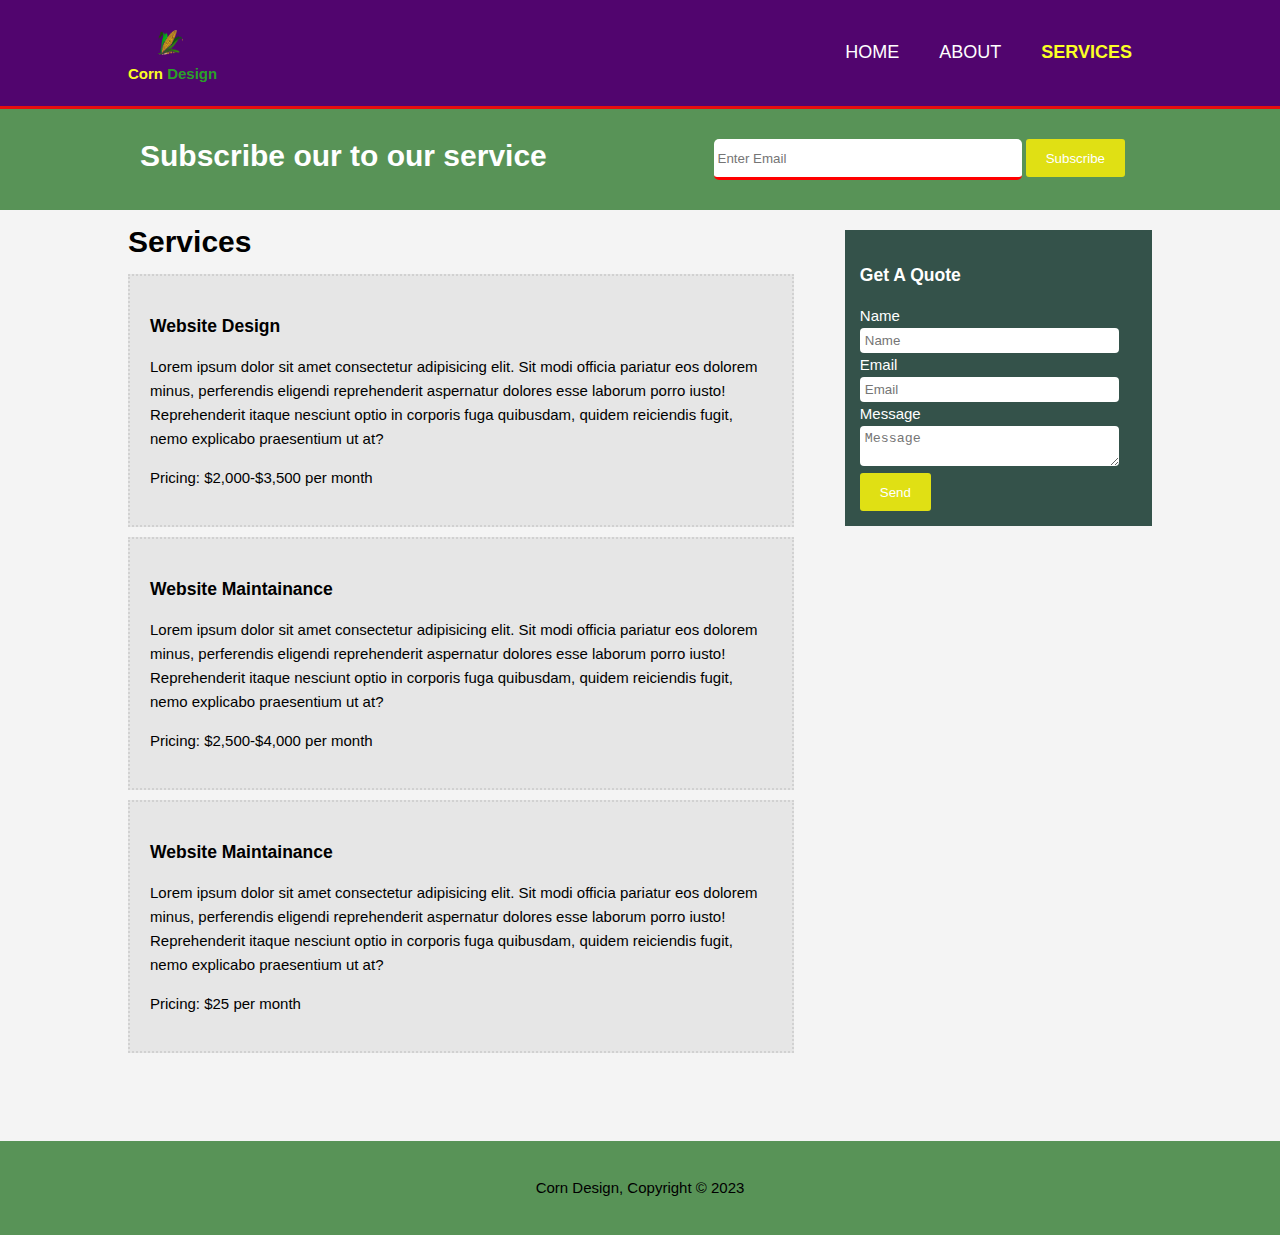
==== corn/services.html @ bcb7708a "complted web design corn" ====
<!DOCTYPE html>
<html lang="en">
<head>
    <meta charset="UTF-8">
    <meta name="viewport" content="width=device-width, initial-scale=1.0">
    <meta name="description" content="Affordable and Professional Web Design">
    <meta name="keywords" content="web design, web site design, web developer">
    <meta name="author" content="Ahsanul Houqe">
    <title>Services</title>
    <link rel="shortcut icon" href="./img/cornIcon.png" type="image/x-icon">
    <link rel="stylesheet" href="./css/style.css">
</head>
<body>
    
    <header>
        <div class="container">
            <div id="branding">
                <img src="./img/cornIcon.png" width="25px" height="25px" alt="homeicon"><br>
                <span class="highlight">Corn </span> <span class="secondHighlight">Design</span>
            </div>

            <nav>
                <ul>
                    <li><a href="index.html">Home</a></li>
                    <li><a href="about.html">About</a></li>
                    <li class="current"><a href="services.html">Services</a></li>
                </ul>
            </nav>
        </div>
    </header>

    <section id="newsletter">
        <div class="container">
            <h1>Subscribe our to our service</h1>
            <form action="#" class="my-form">
                <input type="email" name="" id="" placeholder="Enter Email">
                <button type="submit" class="button_1" >Subscribe</button>
            </form>
        </div>
    </section>

    <section id="main">
        <div class="container">
           <article id="main-col">
            <h1 class="page-title">Services</h1>
            <ul id="services">
                <li>
                    <h3>Website Design</h3>
                    <p>Lorem ipsum dolor sit amet consectetur adipisicing elit. Sit modi officia pariatur eos dolorem minus, perferendis eligendi reprehenderit aspernatur dolores esse laborum porro iusto! Reprehenderit itaque nesciunt optio in corporis fuga quibusdam, quidem reiciendis fugit, nemo explicabo praesentium ut at?</p>
                    <p>Pricing: $2,000-$3,500 per month</p>
                </li>

                <li>
                    <h3>Website Maintainance</h3>
                    <p>Lorem ipsum dolor sit amet consectetur adipisicing elit. Sit modi officia pariatur eos dolorem minus, perferendis eligendi reprehenderit aspernatur dolores esse laborum porro iusto! Reprehenderit itaque nesciunt optio in corporis fuga quibusdam, quidem reiciendis fugit, nemo explicabo praesentium ut at?</p>
                    <p>Pricing: $2,500-$4,000 per month</p>
                </li>

                <li>
                    <h3>Website Maintainance</h3>
                    <p>Lorem ipsum dolor sit amet consectetur adipisicing elit. Sit modi officia pariatur eos dolorem minus, perferendis eligendi reprehenderit aspernatur dolores esse laborum porro iusto! Reprehenderit itaque nesciunt optio in corporis fuga quibusdam, quidem reiciendis fugit, nemo explicabo praesentium ut at?</p>
                    <p>Pricing: $25 per month</p>
                </li>
            </ul>
           </article>
           <aside id="sidebar">
            <div class="dark">
                <h3>Get A Quote</h3>
                <form action="#" class="quote">
                    <div class="form-group">
                        <label>Name</label><br>
                        <input type="text" name="" id="" placeholder="Name">
                    </div>

                    <div class="form-group">
                        <label>Email</label><br>
                        <input type="text" name="" id="" placeholder="Email">
                    </div>

                    <div class="form-group">
                        <label>Message</label><br>
                        <textarea name="" id="" placeholder="Message"></textarea>
                    </div>

                    <button class="button_1" type="submit">Send</button>
                </form>
            </div>
           </aside>
        </div>
    </section>

    <footer>
        <p>Corn Design, Copyright &copy; 2023</p>
    </footer>
</body>
</html>
---- corn/css/style.css ----
body{
    font-family: Verdana, Geneva, Tahoma, sans-serif;
    font-size: 15px;
    line-height: 1.6em;
    padding: 0;
    margin: 0;
    background-color: #f4f4f4;
}
/*Globar*/
.container{
    width: 80%;
    margin:auto;
    overflow: hidden;
}

ul{
    margin: 0;
    padding: 0;
}

.button_1{
    height: 38px;
    background-color: #e0e014;
    border: none;
    border-radius: 3px;
    padding-left: 20px;
    padding-right: 20px;
    color: #ffffff;
    cursor: pointer;
}

.dark{
    padding: 15px;
    background: #34524a;
    color: #ffff;
    margin-top:10px;
    margin-bottom:10px;
}


/*Header*/

header{
    background-color: rgb(81, 5, 110);
    color: rgb(255, 255, 255);
    padding-top: 30px;
    min-height: 60px;
    border-bottom:rgb(230, 14, 14) 3px solid;
}

header a{
    color: rgb(255, 255, 255);
    text-decoration: none;
    text-transform: uppercase;
    font-size: 18px;
}


header li{
    float: left;
    display: inline;
    margin-top: 10px;
    padding:0 20px 0 20px;
}

header #branding{
    float: left;
    margin-bottom: 20px;
    box-sizing: border-box;
}

header img{
    margin-left: 30px;
}

header #branding h1{
    margin: 0;
}

header nav{
    float: right;
}

header .highlight, header .current a{
    color:#fbff24;
    font-weight: bold;
}

header .secondHighlight{
    color:#2ba029;
    font-weight: bold;
}

header a:hover{
    color: rgb(66, 132, 66);
    font-weight:700;
}

/*Showcase */
#showcase{
    min-height: 400px;
    background-image: url(../img/showcase.jpg);
    background-size: cover;
    background-repeat: no-repeat;
    background-position: 1%;
    text-align: center;
    color: #ffff;
}

#showcase h1{
    margin-top: 80px;
    font-size: 55px;
    margin-bottom: 10px;
    line-height: 1.2em;
}

#showcase p{
    font-size:20px;
}

/*Newsletter*/

#newsletter{
    padding: 15px;
    color: white;
    background-color: #589357;
}

#newsletter h1{
    float: left;
}
#newsletter .my-form{
    float: right;
    margin: 15px
}

#newsletter input[type="email"]{
    padding: 4px;
    height: 30px;
    width: 300px;
    border-radius: 5px;
    border: none;
    border-bottom: red 3px solid;
}

#newsletter input[type="email"]:focus{
    outline: none;
    border-bottom: rgb(46, 137, 227) 3px solid;
}

/*Boxes*/
#boxes{
    margin-top: 20px ;
}

#boxes .box{
    float: left;
    width: 30%;
    padding: 10px;
    text-align: center;
}

#boxes .box img{
width: 90px;
}

/*sidebar*/

#main .container #sidebar{
   float: right;
   margin-top: 10px;
   width: 30%;
}

/* Main-col*/

article#main-col{
    float: left;
    width: 65%;
}

aside#sidebar .quote input[type="text"], aside#sidebar .quote textarea{
    width: 90%;
    padding: 5px;
    border-radius: 4px;
    border: none;
}

/*Services */
ul#services li{
    list-style: none;
    padding: 20px;
    border: #cccc dotted 2px;
    margin-bottom: 10px;
    background-color: #e6e6e6;
}


footer{
    padding: 20px;
    margin-top: 78px;
    color: black;
    background-color: #589357;
    text-align: center;
}

/* Media Queries */
@media (max-width: 760px) {
    header #branding,
    header nav,
    header nav li,
    #newsletter h1,
    #newsletter form, 
    #boxes .box, 
    article#main-col,
    #main .container #sidebar{
        float: none;
        text-align: center;
        width: 100%;
    }

    header {
        padding-bottom: 20px;
    }

    #showcase h1 {
        margin-top: 20px;
        line-height: 1.2em;
    }

    #newsletter .my-form button, .quote button {
        display: block;
        width: 100%;
    }

    #newsletter .my-form input[type="email"] {
        width: 100%;
        margin-bottom: 5px;
    }
}
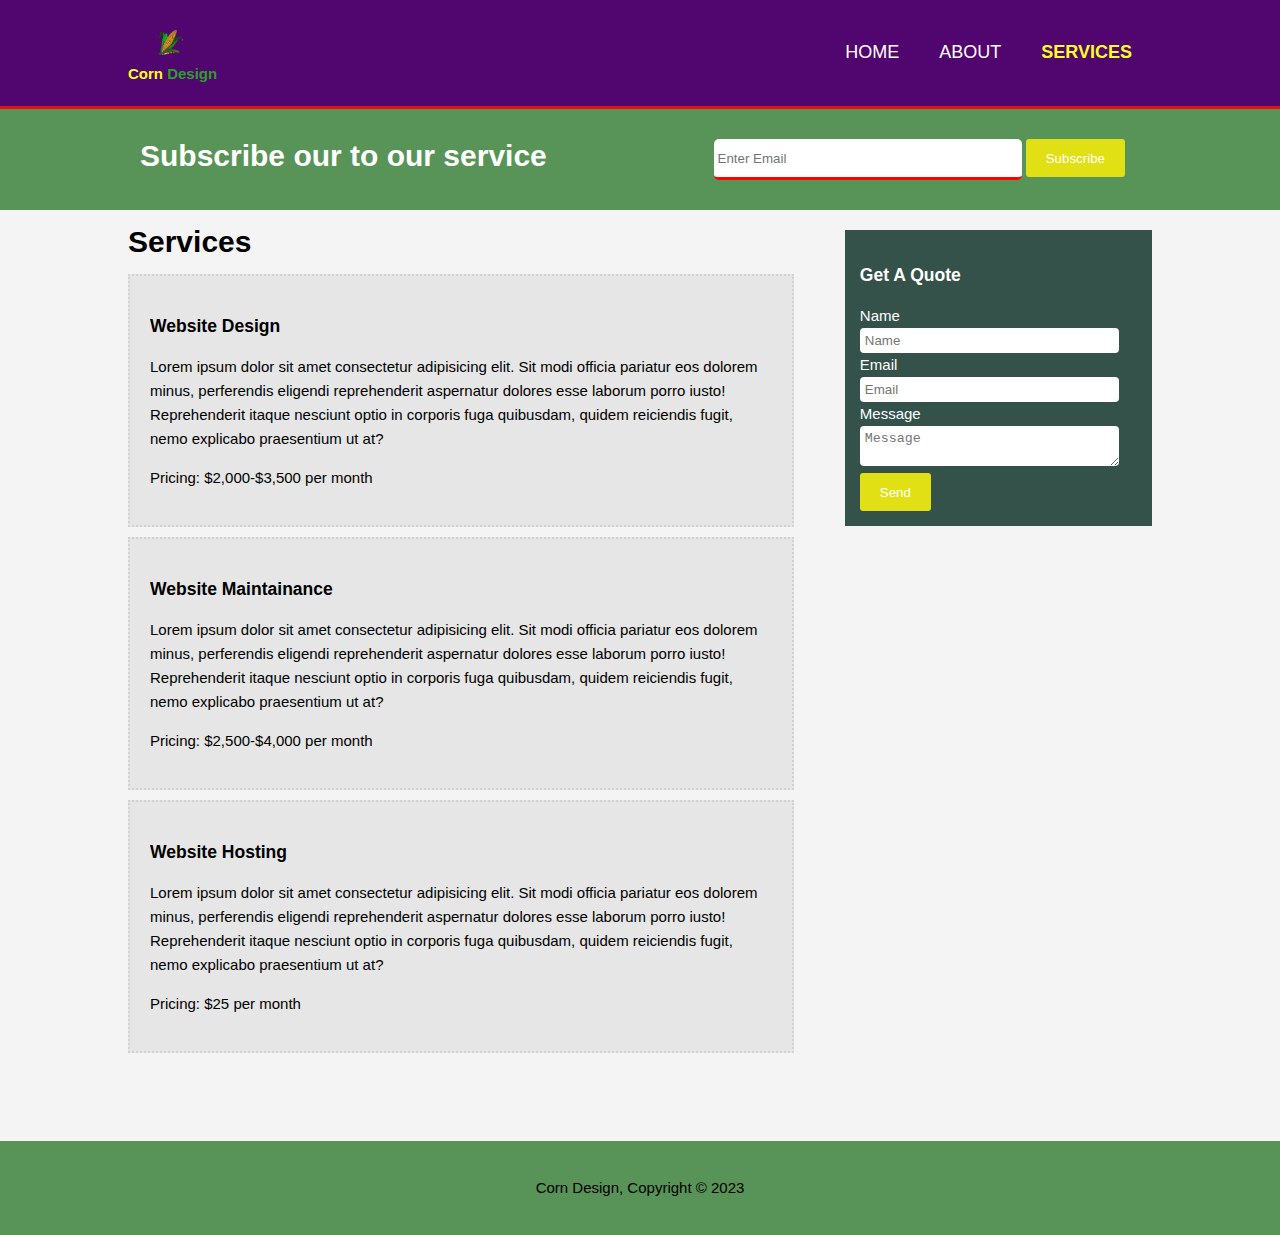
==== commit 5d877e79: "Retype Hosting instead of Maintainance" ====
--- a/corn/services.html
+++ b/corn/services.html
@@ -57,7 +57,7 @@
                 </li>
 
                 <li>
-                    <h3>Website Maintainance</h3>
+                    <h3>Website Hosting</h3>
                     <p>Lorem ipsum dolor sit amet consectetur adipisicing elit. Sit modi officia pariatur eos dolorem minus, perferendis eligendi reprehenderit aspernatur dolores esse laborum porro iusto! Reprehenderit itaque nesciunt optio in corporis fuga quibusdam, quidem reiciendis fugit, nemo explicabo praesentium ut at?</p>
                     <p>Pricing: $25 per month</p>
                 </li>
